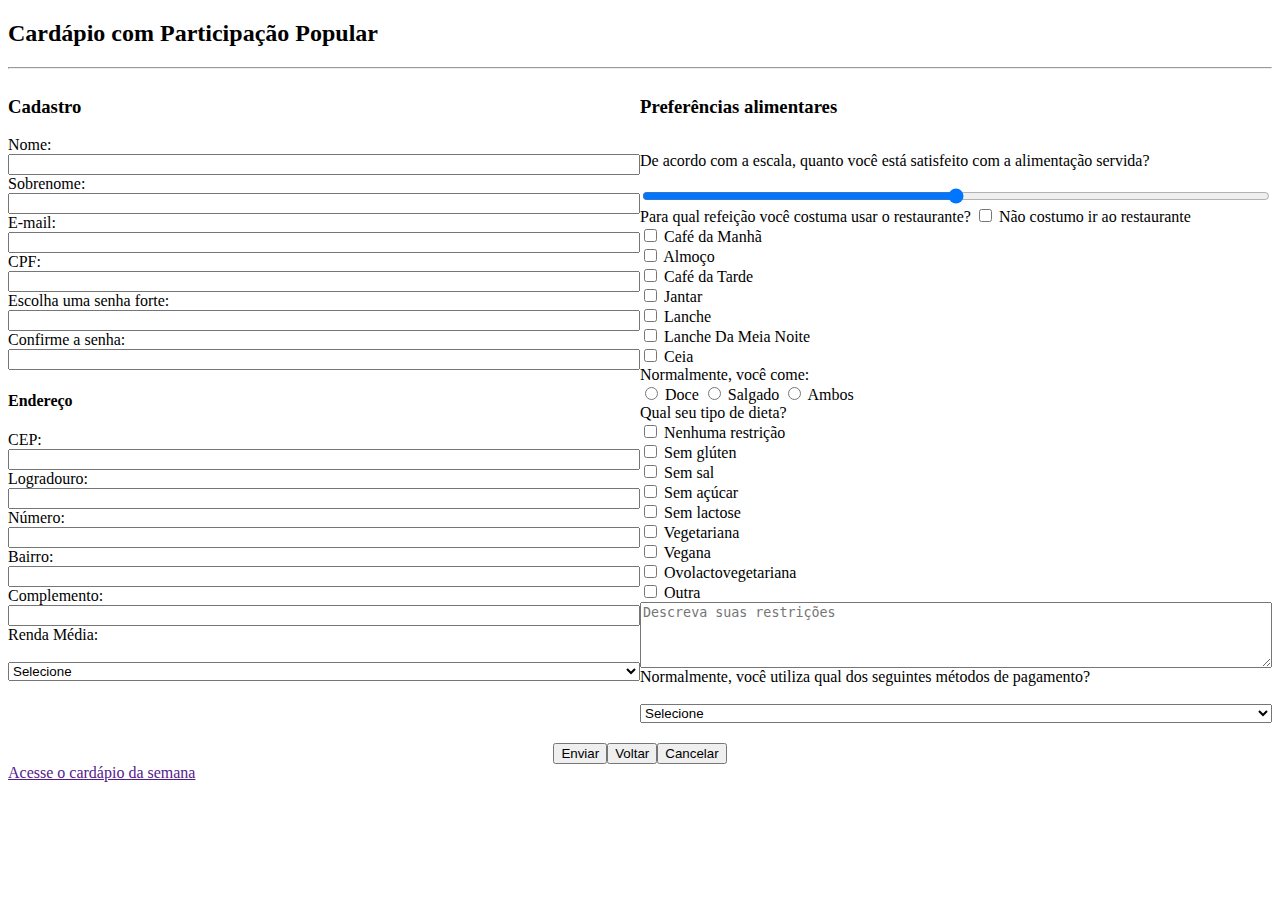
==== Atividade 9 - Troca de Bibliotecas/index.html @ 28bbd0ac "update" ====
<!DOCTYPE html>
<html lang="en">

<head>
    <meta charset="UTF-8">
    <meta name="viewport" content="width=device-width, initial-scale=1.0">
    <link rel="stylesheet" href="https://github.com/marisangila/PSI-DESI-2024-1/blob/main/Eros/web_atividade8/style.css">
    <title>Formulário</title>
    <style>
        .container {
            display: flex;
            flex-direction: row;
            box-sizing: border-box;
        }

        .coluna {
            width: 50%;
            box-sizing: border-box;
        }

        .card {
            display: flex;
            flex-direction: column;
            box-sizing: border-box;
        }

        .center {
            display: flex;
            justify-content: center;
            margin-top: 20px;
        }
    </style>
</head>

<body>
    <h2>Cardápio com Participação Popular</h2>
    <hr>
    <div class="container">
        <div class="coluna">
            <h3>Cadastro</h3>
            <div class="card">
                <label>Nome:</label>
                <input type="text">
                <label>Sobrenome:</label>
                <input type="text">
                <label>E-mail:</label>
                <input type="text">
                <label>CPF:</label>
                <input type="text">
                <label>Escolha uma senha forte:</label>
                <input type="password">
                <label>Confirme a senha:</label>
                <input type="password">
            </div>
            <div class="card">
                <h4>Endereço</h4>
                <label>CEP:</label>
                <input type="text">
                <label>Logradouro:</label>
                <input type="text">
                <label>Número:</label>
                <input type="number">
                <label>Bairro:</label>
                <input type="text">
                <label>Complemento:</label>
                <input type="text">
                <label>Renda Média:</label>
                <br>
                <select>
                    <option selected="true">Selecione</option>
                    <option>Menos de R$ 1.000,00</option>
                    <option>R$ 1.000,00 - R$ 2.000,00</option>
                    <option>R$ 2.001,00 - R$ 3.000,00</option>
                    <option>R$ 3.001,00 - R$ 4.000,00</option>
                    <option>Mais de R$ 4.000,00</option>
                </select>
            </div>
        </div>
        <div class="coluna">
            <h3>Preferências alimentares</h3>
            <div>
                <div class="card">
                    <p>De acordo com a escala, quanto você está satisfeito com a alimentação servida?</p>
                    <input type="range">
                </div>
                <div>
                    <label>Para qual refeição você costuma usar o restaurante?</label>
                    <input type="checkbox">
                    <label>Não costumo ir ao restaurante</label><br>
                    <input type="checkbox">
                    <label>Café da Manhã</label><br>
                    <input type="checkbox">
                    <label>Almoço</label><br>
                    <input type="checkbox">
                    <label>Café da Tarde</label><br>
                    <input type="checkbox">
                    <label>Jantar</label><br>
                    <input type="checkbox">
                    <label>Lanche</label><br>
                    <input type="checkbox">
                    <label>Lanche Da Meia Noite</label><br>
                    <input type="checkbox">
                    <label>Ceia</label><br>
                </div>
                <div>
                    <label>Normalmente, você come:</label><br>
                    <input type="radio" name="tipo">
                    <label>Doce</label>
                    <input type="radio" name="tipo">
                    <label>Salgado</label>
                    <input type="radio" name="tipo">
                    <label>Ambos</label>
                </div>
                <div>
                    <label>Qual seu tipo de dieta?</label><br>
                    <input type="checkbox">
                    <label>Nenhuma restrição</label><br>
                    <input type="checkbox">
                    <label>Sem glúten</label><br>
                    <input type="checkbox">
                    <label>Sem sal</label><br>
                    <input type="checkbox">
                    <label>Sem açúcar</label><br>
                    <input type="checkbox">
                    <label>Sem lactose</label><br>
                    <input type="checkbox">
                    <label>Vegetariana</label><br>
                    <input type="checkbox">
                    <label>Vegana</label><br>
                    <input type="checkbox">
                    <label>Ovolactovegetariana</label><br>
                    <input type="checkbox">
                    <label>Outra</label>
                    <div class="card">
                        <textarea placeholder="Descreva suas restrições" rows="4" cols="80"></textarea>
                    </div>
                </div>
                <div class="card">
                    <label>Normalmente, você utiliza qual dos seguintes métodos de pagamento?</label>
                    <br>
                    <select>
                        <option selected="true">Selecione</option>
                        <option>Dinheiro</option>
                        <option>Cartão de Débito</option>
                        <option>Cartão de Crédito</option>
                        <option>Pix</option>
                        <option>Fiado</option>
                        <option>Dinheiro Emprestado</option>
                        <option>Rolo</option>
                    </select>
                </div>
            </div>
        </div>
    </div>

    <div class="center">
        <input type="submit" value="Enviar">
        <input type="submit" value="Voltar">
        <input type="submit" value="Cancelar">
    </div>
    </form>
    <div>
        <a href="">Acesse o cardápio da semana</a>
    </div>
</body>

</html>
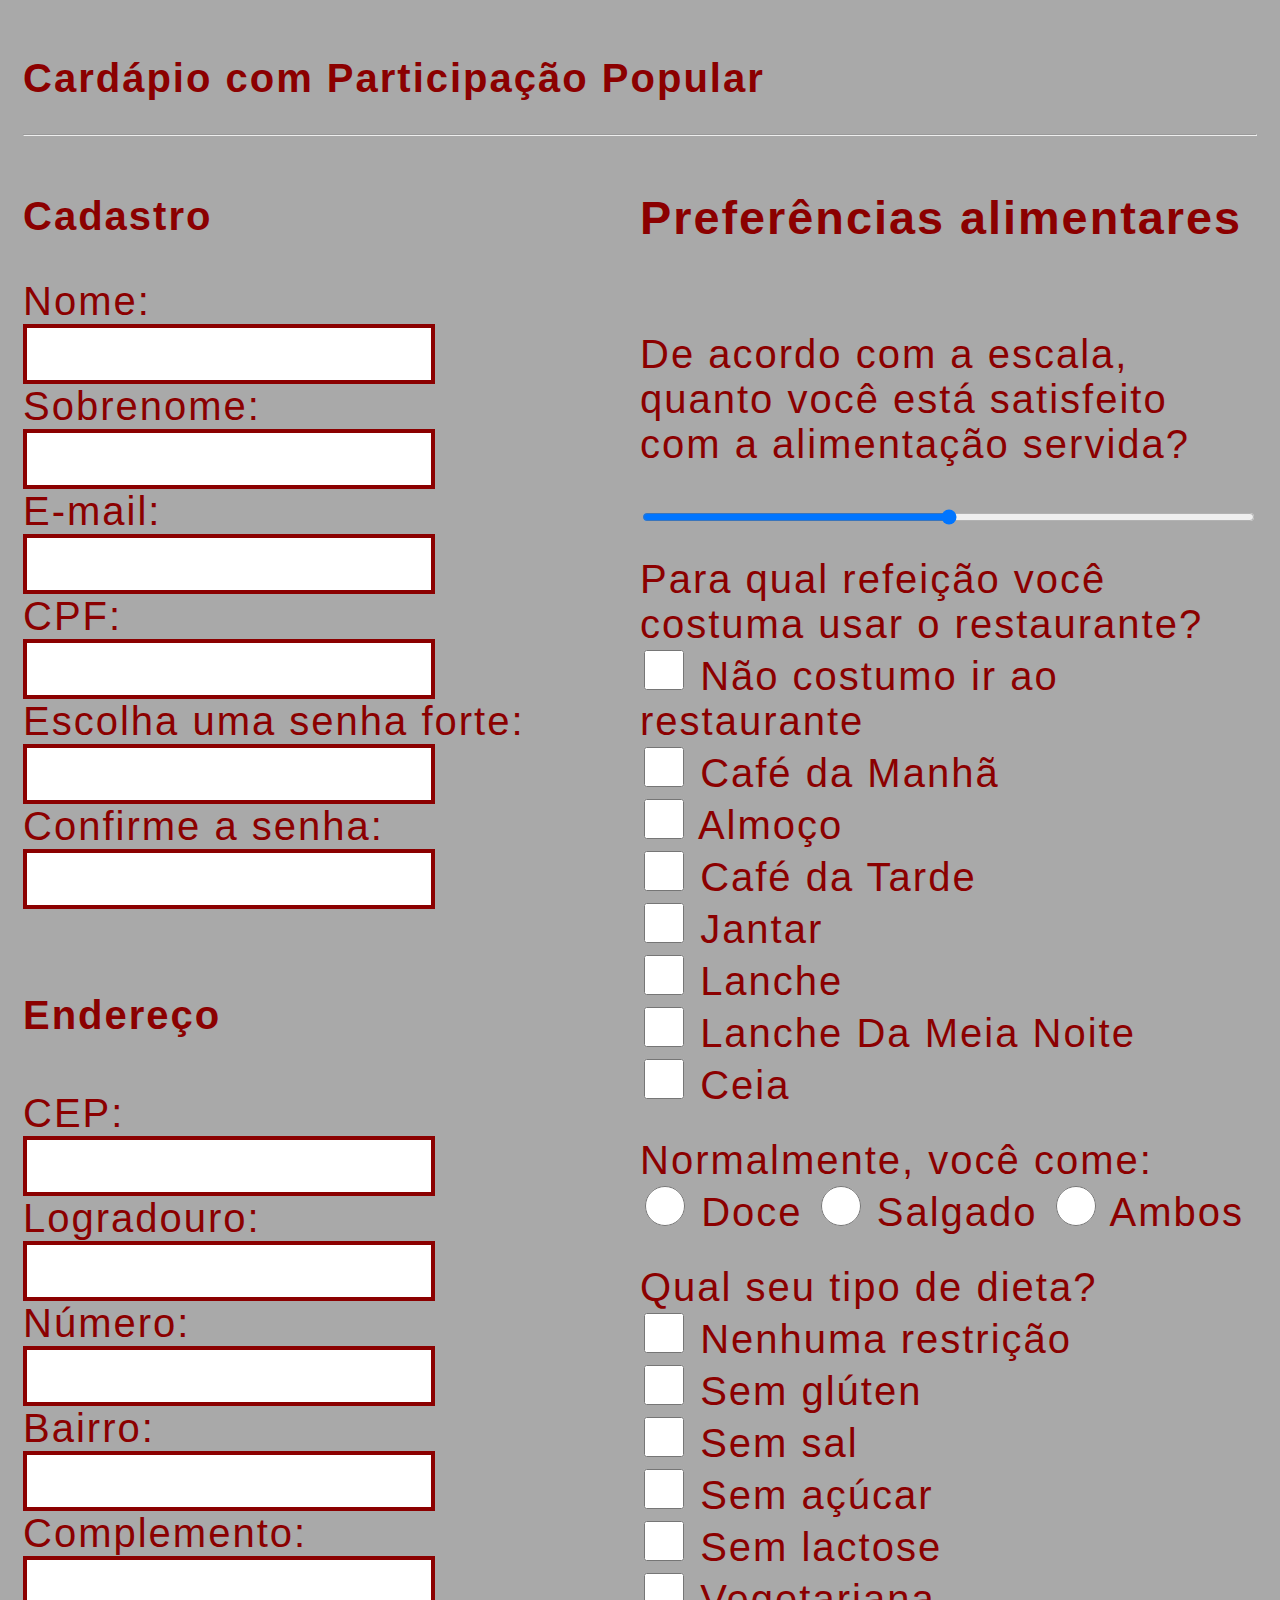
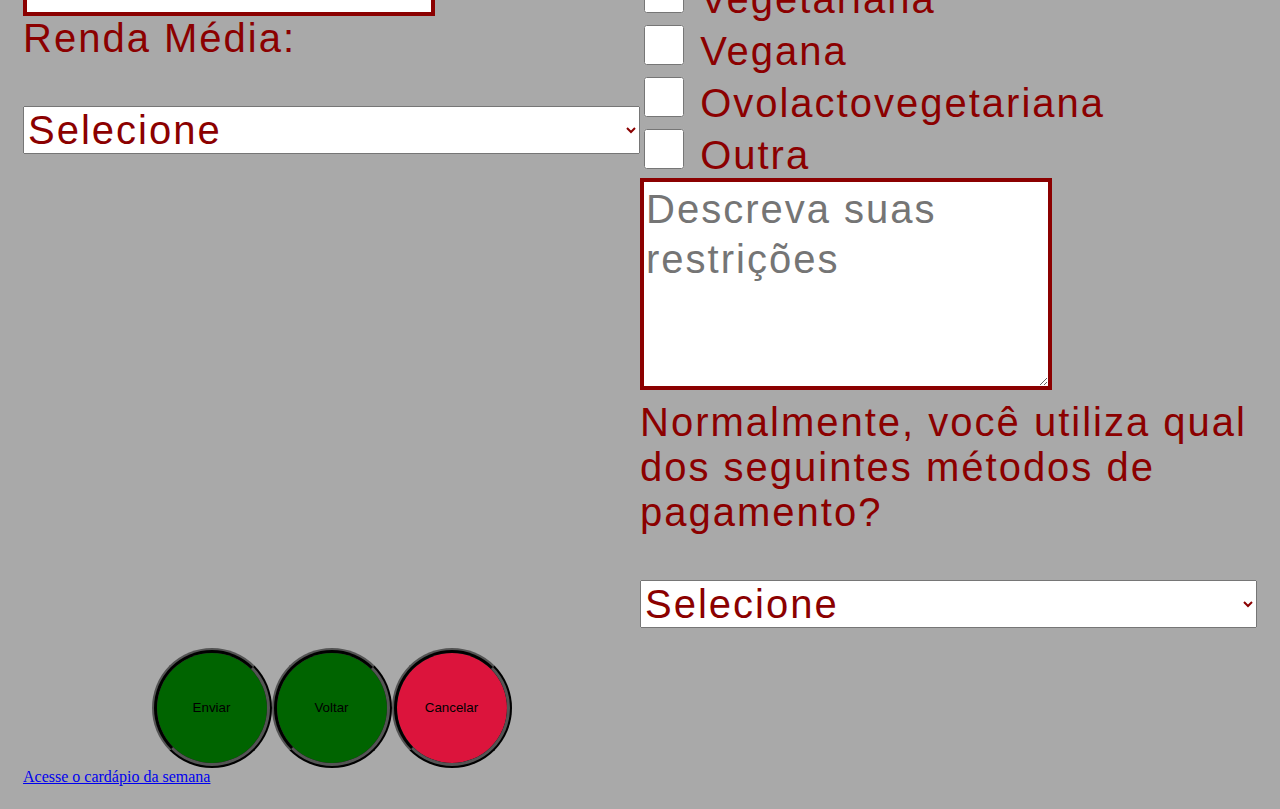
==== commit 3399735b: "update" ====
--- a/Atividade 9 - Troca de Bibliotecas/index.html
+++ b/Atividade 9 - Troca de Bibliotecas/index.html
@@ -4,7 +4,8 @@
 <head>
     <meta charset="UTF-8">
     <meta name="viewport" content="width=device-width, initial-scale=1.0">
-    <link rel="stylesheet" href="https://github.com/marisangila/PSI-DESI-2024-1/blob/main/Eros/web_atividade8/style.css">
+    <link rel="stylesheet" href="style.css">
+    <script type="text/javascript" src="estiloscript.js"></script>
     <title>Formulário</title>
     <style>
         .container {
@@ -32,41 +33,41 @@
     </style>
 </head>
 
-<body>
-    <h2>Cardápio com Participação Popular</h2>
+<body class="conteudo">
+    <h2 class="txt">Cardápio com Participação Popular</h2>
     <hr>
     <div class="container">
-        <div class="coluna">
-            <h3>Cadastro</h3>
-            <div class="card">
+        <div class="coluna espaco_peq">
+            <h3 class="txt">Cadastro</h3>
+            <div class="card espaco_medio txt">
                 <label>Nome:</label>
-                <input type="text">
+                <input type="text" class="insere_txt">
                 <label>Sobrenome:</label>
-                <input type="text">
+                <input type="text" class="insere_txt">
                 <label>E-mail:</label>
-                <input type="text">
+                <input type="text" class="insere_txt">
                 <label>CPF:</label>
-                <input type="text">
+                <input type="text" class="insere_txt">
                 <label>Escolha uma senha forte:</label>
-                <input type="password">
+                <input type="password" class="insere_txt">
                 <label>Confirme a senha:</label>
-                <input type="password">
+                <input type="password" class="insere_txt">
             </div>
-            <div class="card">
+            <div class="card espaco_medio txt">
                 <h4>Endereço</h4>
                 <label>CEP:</label>
-                <input type="text">
+                <input type="text" class="insere_txt">
                 <label>Logradouro:</label>
-                <input type="text">
+                <input type="text" class="insere_txt">
                 <label>Número:</label>
-                <input type="number">
+                <input type="number" class="insere_txt">
                 <label>Bairro:</label>
-                <input type="text">
+                <input type="text" class="insere_txt">
                 <label>Complemento:</label>
-                <input type="text">
+                <input type="text" class="insere_txt">
                 <label>Renda Média:</label>
                 <br>
-                <select>
+                <select class="txt">
                     <option selected="true">Selecione</option>
                     <option>Menos de R$ 1.000,00</option>
                     <option>R$ 1.000,00 - R$ 2.000,00</option>
@@ -76,69 +77,69 @@
                 </select>
             </div>
         </div>
-        <div class="coluna">
+        <div class="coluna txt">
             <h3>Preferências alimentares</h3>
             <div>
-                <div class="card">
+                <div class="card txt">
                     <p>De acordo com a escala, quanto você está satisfeito com a alimentação servida?</p>
                     <input type="range">
                 </div>
-                <div>
-                    <label>Para qual refeição você costuma usar o restaurante?</label>
-                    <input type="checkbox">
+                <div class="txt espaco_medio">
+                    <label class="txt">Para qual refeição você costuma usar o restaurante?</label><br>
+                    <input type="checkbox" class="botao_check_interior">
                     <label>Não costumo ir ao restaurante</label><br>
-                    <input type="checkbox">
+                    <input type="checkbox" class="botao_check_interior">
                     <label>Café da Manhã</label><br>
-                    <input type="checkbox">
+                    <input type="checkbox" class="botao_check_interior">
                     <label>Almoço</label><br>
-                    <input type="checkbox">
+                    <input type="checkbox" class="botao_check_interior">
                     <label>Café da Tarde</label><br>
-                    <input type="checkbox">
+                    <input type="checkbox" class="botao_check_interior">
                     <label>Jantar</label><br>
-                    <input type="checkbox">
+                    <input type="checkbox" class="botao_check_interior">
                     <label>Lanche</label><br>
-                    <input type="checkbox">
+                    <input type="checkbox" class="botao_check_interior">
                     <label>Lanche Da Meia Noite</label><br>
-                    <input type="checkbox">
+                    <input type="checkbox" class="botao_check_interior">
                     <label>Ceia</label><br>
                 </div>
-                <div>
+                <div class="txt espaco_medio">
                     <label>Normalmente, você come:</label><br>
-                    <input type="radio" name="tipo">
+                    <input type="radio" name="tipo" class="botao botao_check_interior">
                     <label>Doce</label>
-                    <input type="radio" name="tipo">
+                    <input type="radio" name="tipo" class="botao botao_check_interior">
                     <label>Salgado</label>
-                    <input type="radio" name="tipo">
+                    <input type="radio" name="tipo" class="botao botao_check_interior">
                     <label>Ambos</label>
                 </div>
-                <div>
+                <div class="txt espaco_medio">
                     <label>Qual seu tipo de dieta?</label><br>
-                    <input type="checkbox">
+                    <input type="checkbox" class="botao_check_interior">
                     <label>Nenhuma restrição</label><br>
-                    <input type="checkbox">
+                    <input type="checkbox" class="botao_check_interior">
                     <label>Sem glúten</label><br>
-                    <input type="checkbox">
+                    <input type="checkbox" class="botao_check_interior">
                     <label>Sem sal</label><br>
-                    <input type="checkbox">
+                    <input type="checkbox" class="botao_check_interior">
                     <label>Sem açúcar</label><br>
-                    <input type="checkbox">
+                    <input type="checkbox" class="botao_check_interior">
                     <label>Sem lactose</label><br>
-                    <input type="checkbox">
+                    <input type="checkbox" class="botao_check_interior">
                     <label>Vegetariana</label><br>
-                    <input type="checkbox">
+                    <input type="checkbox" class="botao_check_interior">
                     <label>Vegana</label><br>
-                    <input type="checkbox">
+                    <input type="checkbox" class="botao_check_interior">
                     <label>Ovolactovegetariana</label><br>
-                    <input type="checkbox">
+                    <input type="checkbox" class="botao_check_interior">
                     <label>Outra</label>
                     <div class="card">
-                        <textarea placeholder="Descreva suas restrições" rows="4" cols="80"></textarea>
+                        <textarea class="insere_txt" placeholder="Descreva suas restrições" rows="4" cols="80"></textarea>
                     </div>
                 </div>
-                <div class="card">
+                <div class="card txt">
                     <label>Normalmente, você utiliza qual dos seguintes métodos de pagamento?</label>
                     <br>
-                    <select>
+                    <select class="txt">
                         <option selected="true">Selecione</option>
                         <option>Dinheiro</option>
                         <option>Cartão de Débito</option>
@@ -154,13 +155,13 @@
     </div>
 
     <div class="center">
-        <input type="submit" value="Enviar">
-        <input type="submit" value="Voltar">
-        <input type="submit" value="Cancelar">
+        <input type="submit" value="Enviar" class="botao cancela_na_paz" style="background-image: url(paz.png);">
+        <input type="submit" value="Voltar" class="botao cancela_na_paz">
+        <input type="submit" value="Cancelar" class="botao confirma_com_raiva">
     </div>
     </form>
     <div>
-        <a href="">Acesse o cardápio da semana</a>
+        <a href="#">Acesse o cardápio da semana</a>
     </div>
 </body>
 
--- a/Atividade 9 - Troca de Bibliotecas/style.css
+++ b/Atividade 9 - Troca de Bibliotecas/style.css
@@ -0,0 +1 @@
+.apenas,.centralizado{margin-top:25px;display:flex}.insere_txt,.txt{font-family:Impact,Haettenschweiler,'Arial Narrow Bold',sans-serif;font-size:40px;letter-spacing:2px}.conteudo{background-color:#a9a9a9;max-width:fit-content;padding:15px}.txt{color:#8b0000}.cabecalho,.txt_centro{text-align:center}.centralizado{flex-direction:column;align-items:center}.apenas{padding-left:33%;flex-direction:row!important;align-items:center}.insere_txt{width:400px;line-height:50px;color:#000;border:4px solid #8b0000}.rodape{display:flex;justify-content:center}.espaco_medio{margin-top:30px;margin-bottom:10px}.espaco_peq{margin-top:10px;margin-bottom:5px}.botao{width:120px;height:120px;border-radius:60px;border-style:ridge;border-width:5px}.botao_check,.botao_check_interior,.botao_descheck_interior{width:40px;height:40px;border-radius:60px;border-width:5px}.botao_check{border-style:ridge;margin-bottom:24px;margin-right:4px}.botao_check_interior{border-color:#ff4500;background-color:orange}.botao_descheck_interior{border-color:rgba(255,0,0,.4);background-color:#8c8c8c}.invisivel{display:none}.confirma_com_raiva{margin-right:50%;background-color:#dc143c}.cancela_na_paz:hover,.confirma_com_raiva:hover{cursor:pointer}.cancela_na_paz{background-color:#006400}